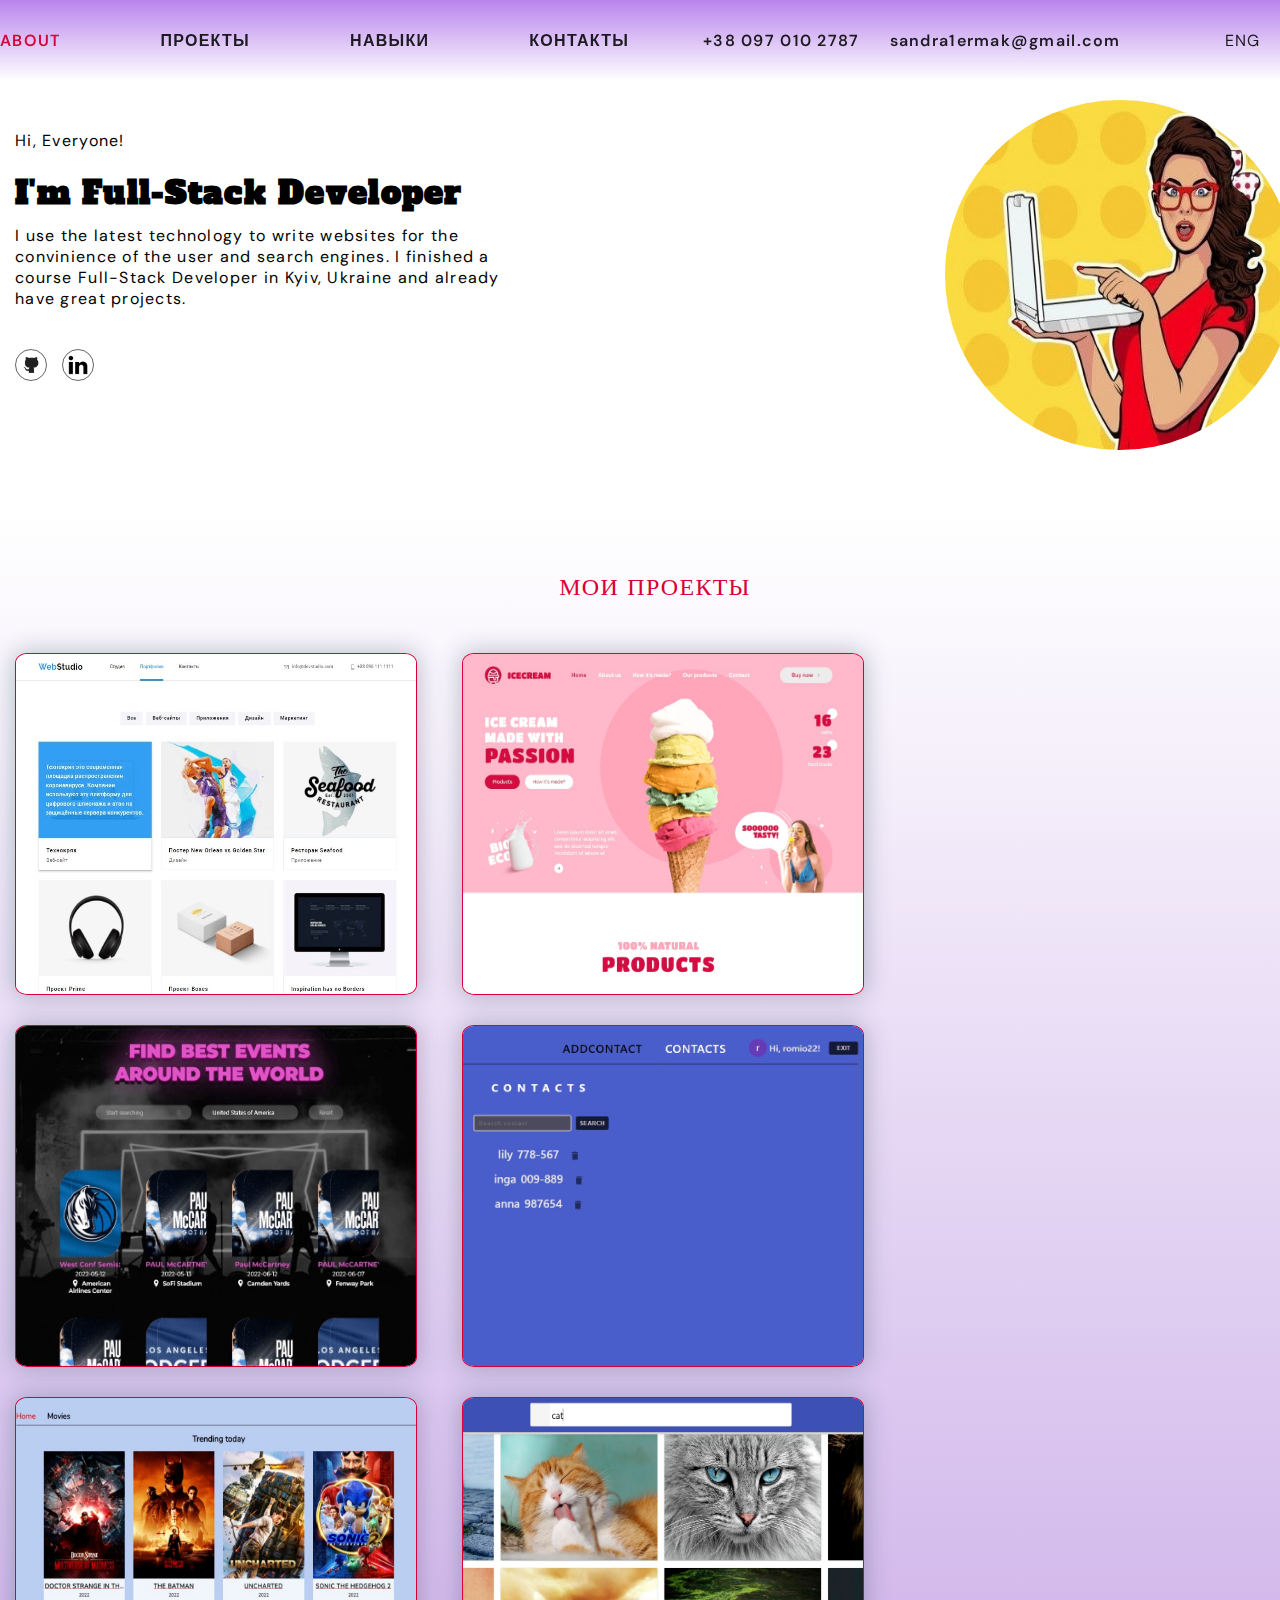
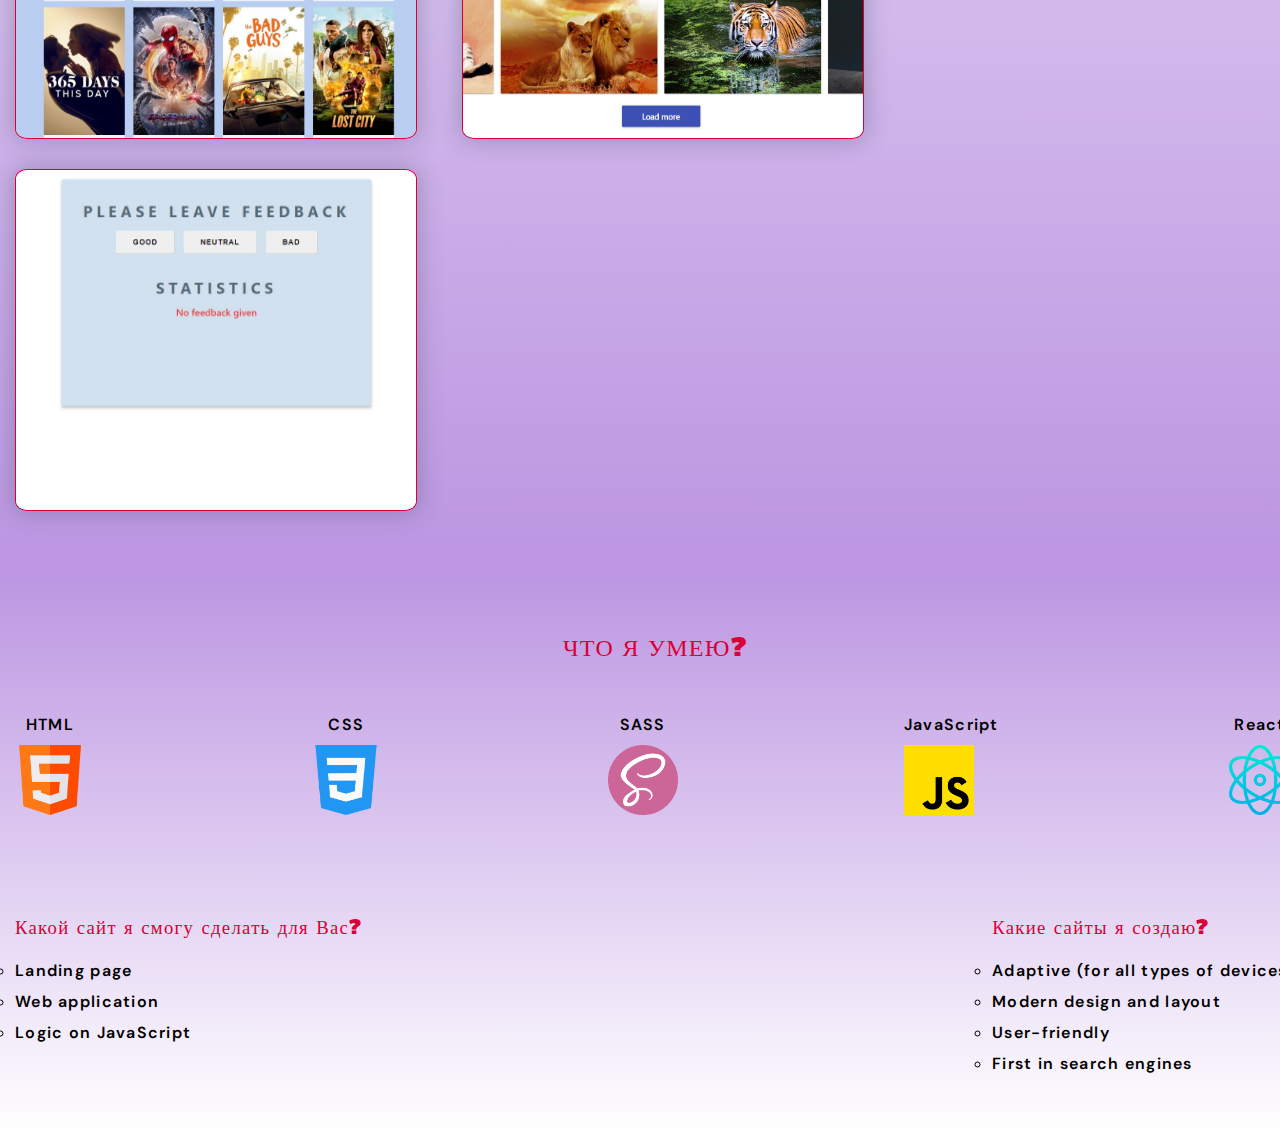
==== ruVersion.html @ e5f1d550 "3" ====
<!DOCTYPE html>
<html lang="ru">

<head>
    <meta charset="UTF-8" />
    <meta http-equiv="X-UA-Compatible" content="IE=edge" />
    <meta name="viewport" content="width=device-width, initial-scale=1.0" />
    <title>about</title>

    <link rel="preconnect" href="https://fonts.googleapis.com">
    <link rel="preconnect" href="https://fonts.gstatic.com" crossorigin>
    <link href="https://fonts.googleapis.com/css2?family=Alfa+Slab+One&display=swap" rel="stylesheet">

    <link rel="preconnect" href="https://fonts.googleapis.com">
    <link rel="preconnect" href="https://fonts.gstatic.com" crossorigin>
    <link href="https://fonts.googleapis.com/css2?family=DM+Sans&display=swap" rel="stylesheet">

    <link rel="stylesheet" href="css/main.min.css" />
</head>

<body>
    <!--  HEADER SECTION  -->
    <header class="header">
        <div class="header-container">
            <nav class="header__nav">
                <ul class="nav__list">
                    <li class="nav__item">
                        <a href="#about" class="nav__item__link"><span class="current-link">about</span></a>
                    </li>
                    <li class="nav__item">
                        <a href="#projects" class="nav__item__link">проекты</a>
                    </li>
                    <li class="nav__item">
                        <a href="#skills" class="nav__item__link">навыки</a>
                    </li>
                    <li class="nav__item">
                        <a href="contacts.html" class="nav__item__link">контакты</a>
                    </li>
                </ul>
            </nav>
            <ul class="header__contacts">
                <li class="header__contacts--item">
                    <a href="tel:++380970102787" class="link header__contacts--link">+38 097 010 2787</a>
                </li>
                <li class="header__contacts--item">
                    <a href="mailto:sandra1ermak@gmail.com"
                        class="link header__contacts--link">sandra1ermak@gmail.com</a>
                </li>
            </ul>
            <ul class="list header__language">
                <li class="header__language--item">
                    <a href="index.html" class="link header__language--link">ENG</a>
                </li>
                <li class="header__language--item">
                    <a href="" class="link header__language--link">PL</a>
                </li>
            </ul>
        </div>
    </header>

    <!--  MAIN SECTION  -->
    <main>
        <section class="aboutMe" id="about">
            <div class="container aboutMe__container">
                <div class="aboutMe__description--container">
                    <p class="aboutMe__title">Hi, Everyone!</p>
                    <h1 class="aboutMe__mainTitle">I'm Full-Stack Developer</h1>
                    <p class="aboutMe__description--text">
                        I use the latest technology to write websites for the convinience
                        of the user and search engines. I finished a course Full-Stack
                        Developer in Kyiv, Ukraine and already have great projects.
                    </p>
                    <ul class="aboutMe__list">
                        <li class="aboutMe__list--item">
                            <a href="https://github.com/sandra9ermak?tab=repositories" target="_blank"
                                class="aboutMe__list--link">
                                <img src="./img/github2.png" alt="github" width="20" height="20" />
                            </a>
                        </li>
                        <li class="aboutMe__list--item">
                            <a href=" https://www.linkedin.com/in/oleksandra-yermak-b5b738228/" target="_blank"
                                class="aboutMe__list--link">
                                <img src="./img/linkedin2.png" alt="linkedin" width="20" height="20" />
                            </a>
                        </li>
                    </ul>
                </div>
                <img src="./img/girl-with-pc2.jpg" alt="girl-with-pc" class="aboutMe__img" />
            </div>
        </section>

        <section class="projects" id="projects">
            <div class="container">
                <h2 class="projects__title">Мои проекты</h2>
                <ul class="projects__list">
                    <li class="projects__list--item">
                        <a href="https://sandra9ermak.github.io/goit-markup-hw-08/" target="_blank"
                            class="galery-shadow">
                            <div class="port-hover-window">
                                <img src="./img/webstudio.jpg" alt="webstudio" class="projects__list--img" />
                                <div class="projects__list--imgDescription">
                                    <h3 class="projects__list--title">WebStudio</h3>
                                    <p class="projects__list--description">
                                        On this website you can find more information about
                                        Ukrainian company WebStudio. What they create, with
                                        companies they cooperate with and their contacts.
                                    </p>
                                    <object>
                                        <a href="https://github.com/sandra9ermak/goit-markup-hw-08" target="_blank"
                                            class="github-link">GitHub</a>
                                    </object>
                                </div>
                            </div>
                        </a>
                    </li>
                    <li class="projects__list--item">
                        <a href="https://adriantmocaliuc.github.io/experimentators/" target="_blank"
                            class="galery-shadow">
                            <div class="port-hover-window">
                                <img src="./img/icecream.png" alt="icecream" class="projects__list--img" />
                                <div class="projects__list--imgDescription">
                                    <h3 class="projects__list--title">Ice cream</h3>
                                    <p class="projects__list--description">
                                        This project was created so that people can find out what
                                        products ICE CREAM has and buy ice cream in one click
                                        without leaving home.
                                    </p>
                                    <object>
                                        <a href="https://github.com/sandra9ermak/experimentators" target="_blank"
                                            class="github-link">GitHub</a>
                                    </object>
                                </div>
                            </div>
                        </a>
                    </li>
                    <li class="projects__list--item">
                        <a href="https://iuriibilonog.github.io/js-project/" target="_blank" class="galery-shadow">
                            <div class="port-hover-window">
                                <img src="./img/booster.jpg" alt="booster" class="projects__list--img" />
                                <div class="projects__list--imgDescription">
                                    <h3 class="projects__list--title">Event Booster</h3>
                                    <p class="projects__list--description">
                                        The idea of this project is that people who looking for an
                                        event or want to go on concert of their favorite singer or
                                        basketball game can find in this webWebSite and find out
                                        when and where this event will be.
                                    </p>
                                    <object>
                                        <a href="https://github.com/sandra9ermak/js-project" target="_blank"
                                            class="github-link">GitHub</a>
                                    </object>
                                </div>
                            </div>
                        </a>
                    </li>
                    <li class="projects__list--item">
                        <a href="https://sandra9ermak-phonebook-registration-and-login.netlify.app/" target="_blank"
                            class="galery-shadow">
                            <div class="port-hover-window">
                                <img src="./img/phonebook.png" alt="phonebook" class="projects__list--img" />
                                <div class="projects__list--imgDescription">
                                    <h3 class="projects__list--title">Phonebook</h3>
                                    <p class="projects__list--description">
                                        In Phonebook everyone can register or login, then add your
                                        contacts, delete and find someone he is looking for.
                                    </p>
                                    <object>
                                        <a href="https://github.com/sandra9ermak/goit-react-hw-08-phonebook"
                                            target="_blank" class="github-link">GitHub</a>
                                    </object>
                                </div>
                            </div>
                        </a>
                    </li>
                    <li class="projects__list--item">
                        <a href="https://sandraermak-goit-react-hw-04-movies.netlify.app/" target="_blank"
                            class="galery-shadow">
                            <div class="port-hover-window">
                                <img src="./img/movies.png" alt="movies" class="projects__list--img" />
                                <div class="projects__list--imgDescription">
                                    <h3 class="projects__list--title">Movies</h3>
                                    <p class="projects__list--description">
                                        Here you can see what films are currently popular, read
                                        information about the cast, about this movie and review.
                                        Also you can find other movies in search engine.
                                    </p>
                                    <object>
                                        <a href="https://github.com/sandra9ermak/goit-react-hw-04-movies"
                                            target="_blank" class="github-link">GitHub</a>
                                    </object>
                                </div>
                            </div>
                        </a>
                    </li>
                    <li class="projects__list--item">
                        <a href="https://sandra9ermak.github.io/goit-react-hw-04-hooks-images/" target="_blank"
                            class="galery-shadow">
                            <div class="port-hover-window">
                                <img src="./img/image-finder.png" alt="image-finder" class="projects__list--img" />
                                <div class="projects__list--imgDescription">
                                    <h3 class="projects__list--title">Image Finder</h3>
                                    <p class="projects__list--description">
                                        Image finder has many photos, when you type in search
                                        engine everything you are looking for will be shown.
                                    </p>
                                    <object>
                                        <a href="https://github.com/sandra9ermak/goit-react-hw-04-hooks-images"
                                            target="_blank" class="github-link">GitHub</a>
                                    </object>
                                </div>
                            </div>
                        </a>
                    </li>
                    <li class="projects__list--item">
                        <a href="https://sandra9ermak.github.io/goit-react-hw-04-hooks-feedback/" target="_blank"
                            class="galery-shadow">
                            <div class="port-hover-window">
                                <img src="./img/feedback.png" alt="feedback" class="projects__list--img" />
                                <div class="projects__list--imgDescription">
                                    <h3 class="projects__list--title">Feedback</h3>
                                    <p class="projects__list--description">
                                        This project is reviews widget, where everybody can leave
                                        a feedback and company will see their rating.
                                    </p>
                                    <object>
                                        <a href="https://github.com/sandra9ermak/goit-react-hw-04-hooks-feedback"
                                            target="_blank" class="github-link">GitHub</a>
                                    </object>
                                </div>
                            </div>
                        </a>
                    </li>
                </ul>
            </div>
        </section>

        <section class="skills" id="skills">
            <div class="container">
                <h2 class="skills__title">Что я умею?</h2>
                <ul class="list skils__list">
                    <li class="skils__list--item">
                        HTML
                        <img src="./img/icons/html.png" alt="html-icon" width="70" height="70"
                            class="skills__list--img" />
                    </li>
                    <li class="skils__list--item">
                        CSS
                        <img src="./img/icons/css-3.png" alt="css-icon" width="70" height="70"
                            class="skills__list--img" />
                    </li>
                    <li class="skils__list--item">
                        SASS
                        <img src="./img/icons/sass.png" alt="sass-icon" width="70" height="70"
                            class="skills__list--img" />
                    </li>
                    <li class="skils__list--item">
                        JavaScript
                        <img src="./img/icons/js.png" alt="javasciprt=icon" width="70" height="70"
                            class="skills__list--img" />
                    </li>
                    <li class="skils__list--item">
                        React
                        <img src="./img/icons/react.png" alt="react-icon" width="70" height="70"
                            class="skills__list--img" />
                    </li>
                </ul>
                <div class="skills__websites--container">
                    <div>
                        <h3 class="skills__secondTitle">
                            Какой сайт я смогу сделать для Вас?
                        </h3>
                        <ul class="skills__websites--lists">
                            <li class="skills__websites--item">Landing page</li>
                            <li class="skills__websites--item">Web application</li>
                            <li class="skills__websites--item">Logic on JavaScript</li>
                        </ul>
                    </div>
                    <div>
                        <h3 class="skills__secondTitle">
                            Какие сайты я создаю?
                        </h3>
                        <ul class="skills__websites--lists">
                            <li class="skills__websites--item">Adaptive (for all types of devices)</li>
                            <li class="skills__websites--item">Modern design and layout</li>
                            <li class="skills__websites--item">User-friendly</li>
                            <li class="skills__websites--item">First in search engines</li>
                        </ul>
                    </div>
                </div>
            </div>
        </section>
    </main>
</body>

</html>
---- css/main.min.css ----
h1,h2,h3,h4,h5,h6,p{margin-top:0;margin-bottom:0}ul,ol{padding-left:0;margin-top:0;margin-bottom:0}.list{list-style:none}.link{text-decoration:none}img{display:block;max-width:100%;height:auto}body{margin:0;background-color:#6209bb3e;font-family:'DM Sans', sans-serif;letter-spacing:0.08em}.container{width:100%;padding-left:15px;padding-right:15px;margin:0 auto;max-width:480px}@media screen and (min-width: 768px){.container{max-width:768px}}@media screen and (min-width: 1200px){.container{max-width:1300px}}.section{padding-top:94px;padding-bottom:94px}.header{width:100%;background:linear-gradient(#af74eae0, #fff);position:fixed;z-index:100}.header-container{padding-top:30px;padding-bottom:30px;margin:0 auto;display:flex;width:1300px;display:flex;justify-content:space-between}.nav__list{display:flex}.nav__item{list-style:none}.nav__item:not(:last-child){margin-right:100px}.nav__item__link{color:rgba(0,0,0,0.866);text-decoration:none;text-transform:uppercase;font-weight:600}.nav__item__link:hover,.nav__item__link:focus{color:#d80036}.current-link{color:#d80036}.header__contacts{display:flex;list-style:none}.header__contacts--item{margin-right:30px}.header__contacts--link{color:rgba(0,0,0,0.866);font-weight:600}.header__contacts--link:hover,.header__contacts--link:focus{color:#d80036}.header__language{display:flex}.header__language--item:not(:last-child){margin-right:20px}.header__language--link{color:rgba(0,0,0,0.866)}.header__language--link:hover,.header__language--link:focus{color:#d80036}.projects{padding-top:60px;padding-bottom:60px;background:linear-gradient(#fff, #6209bb3e)}.projects__title{text-align:center;margin-bottom:50px;text-transform:uppercase;color:#d80036;font-family:'Alfa Slab One', cursive;font-weight:500}.projects__list{list-style:none;display:flex;flex-wrap:wrap;margin-left:-45px;margin-bottom:-30px}.projects__list--item{margin-left:45px;margin-bottom:30px}.projects__list--img{height:340px;width:400px}.port-hover-window{border:1px solid #d80036;border-radius:3%;-webkit-box-shadow:0px 0px 23px 2px rgba(34,60,80,0.28);-moz-box-shadow:0px 0px 23px 2px rgba(34,60,80,0.28);box-shadow:0px 0px 23px 2px rgba(34,60,80,0.28);position:relative;overflow:hidden}.projects__list--imgDescription{position:absolute;top:0;left:0;height:100%;width:100%;padding-top:40px;padding-bottom:40px;color:#d80036;font-weight:600;background-color:rgba(255,255,255,0.91);transform:translateY(-100%);transition:transform 950ms cubic-bezier(0.4, 0, 0.2, 1)}.projects__list--title{text-align:center;margin-bottom:20px;font-weight:800}.projects__list--description{padding:20px 20px}.galery-shadow:hover .projects__list--imgDescription,.galery-shadow:focus .projects__list--imgDescription{transform:translateY(0%)}.github-link{padding:20px 20px 0 20px;color:#000;font-size:18px}.aboutMe{padding-top:100px;background-color:#fff;padding-bottom:60px}.aboutMe__container{display:flex;justify-content:space-between}.aboutMe__description--container{margin-top:30px}.aboutMe__mainTitle{margin-top:20px;margin-bottom:10px;font-family:'Alfa Slab One', cursive}.aboutMe__img{width:350px;height:350px;border-radius:50%}.aboutMe__description--text{width:500px;margin-bottom:40px}.aboutMe__list{display:flex;list-style:none}.aboutMe__list--item:not(:last-child){margin-right:15px}.aboutMe__list--link{width:30px;height:30px;border:1px solid rgba(52,50,50,0.751);border-radius:50%;display:flex;justify-content:center;align-items:center}.skills{padding-top:60px;padding-bottom:60px;background:linear-gradient(#6209bb3e, #fff)}.skills__title{text-transform:uppercase;text-align:center;margin-bottom:50px;color:#d80036;font-family:'Alfa Slab One', cursive;font-weight:500}.skils__list{display:flex;justify-content:space-between}.skils__list--item{text-align:center;font-weight:600}.skills__list--img{margin-top:10px;animation:pulsing 10s infinite}@keyframes pulsing{0%{-webkit-transform:scale(0.5, 0.5);transform:scale(0.5, 0.5)}50%{-webkit-transform:scale(1, 1);transform:scale(1, 1)}100%{-webkit-transform:scale(0.5, 0.5);transform:scale(0.5, 0.5)}}.skills__websites--container{margin-top:100px;display:flex;justify-content:space-between}.skills__secondTitle{margin-bottom:20px;color:#d80036;font-weight:500;font-family:'Alfa Slab One', cursive}.skills__websites--lists{list-style:circle;font-weight:600}.skills__websites--item:not(:last-child){margin-bottom:10px}
/*# sourceMappingURL=main.min.css.map */
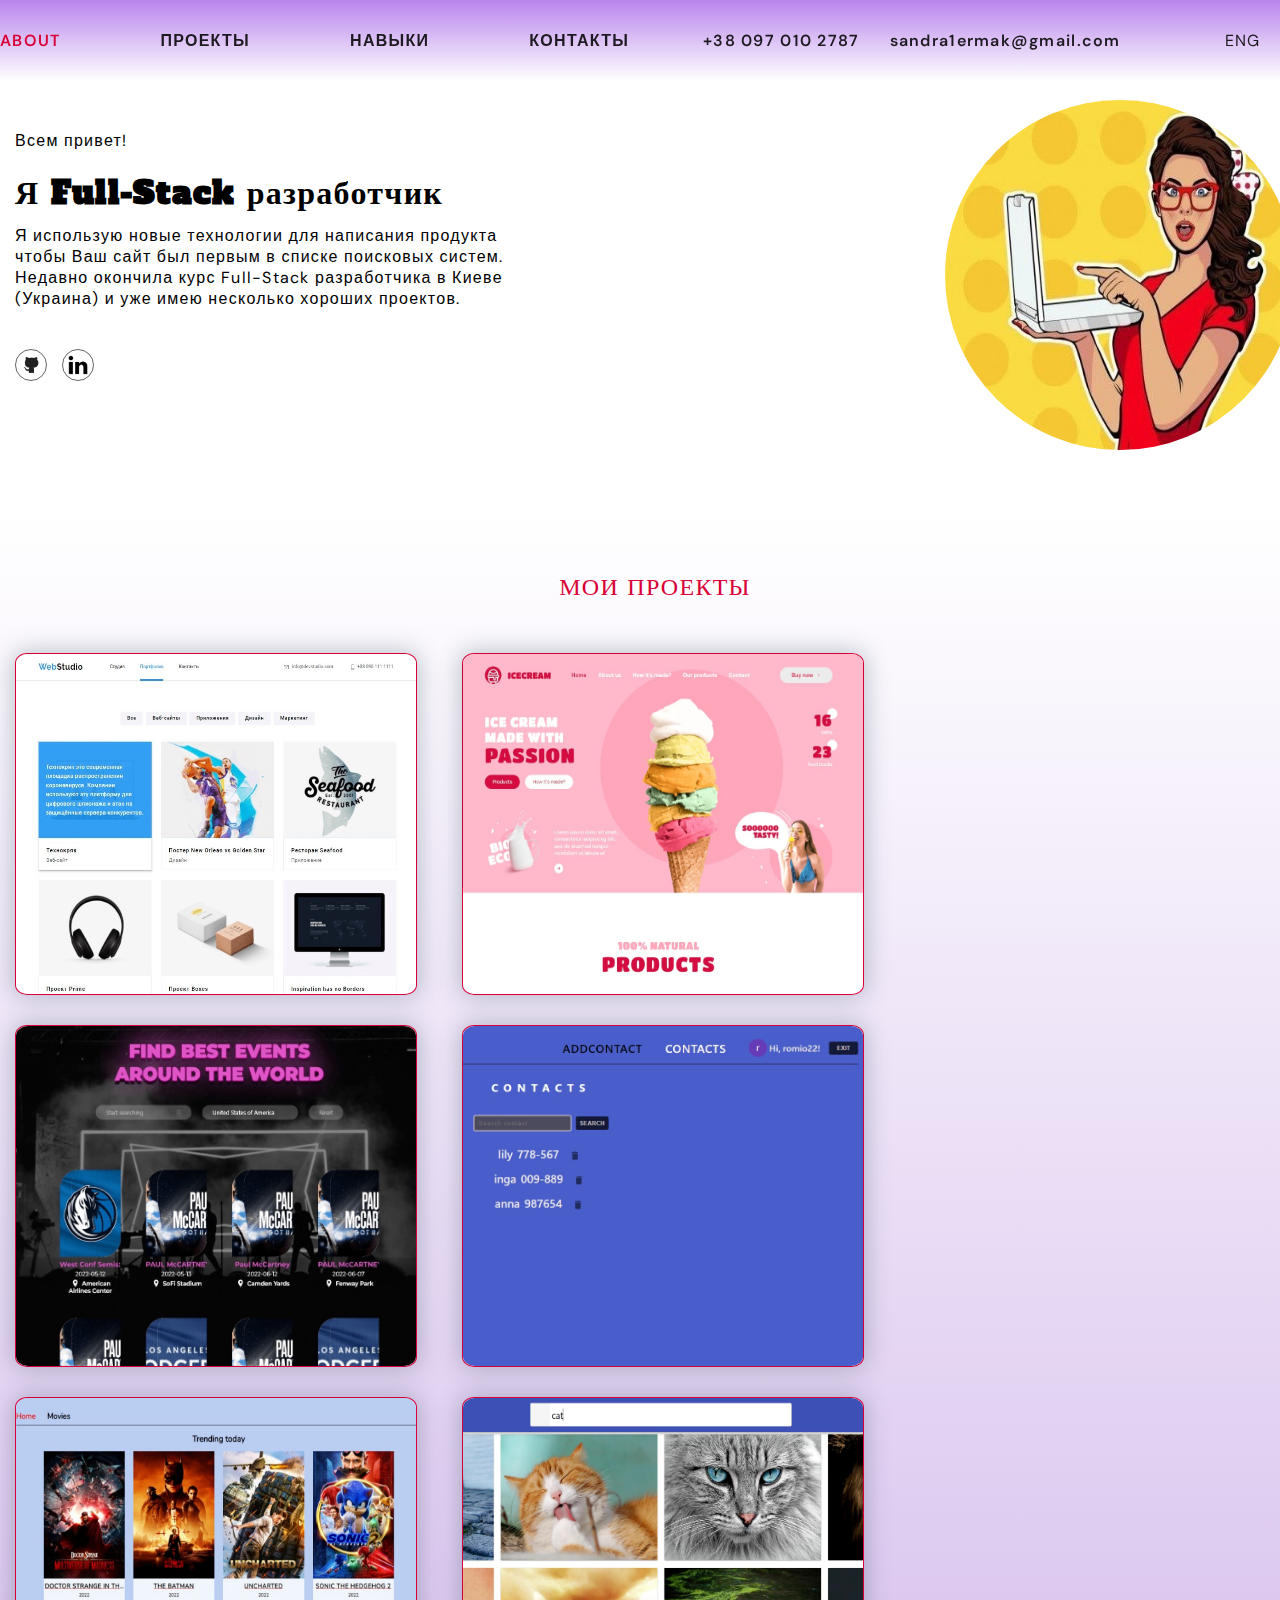
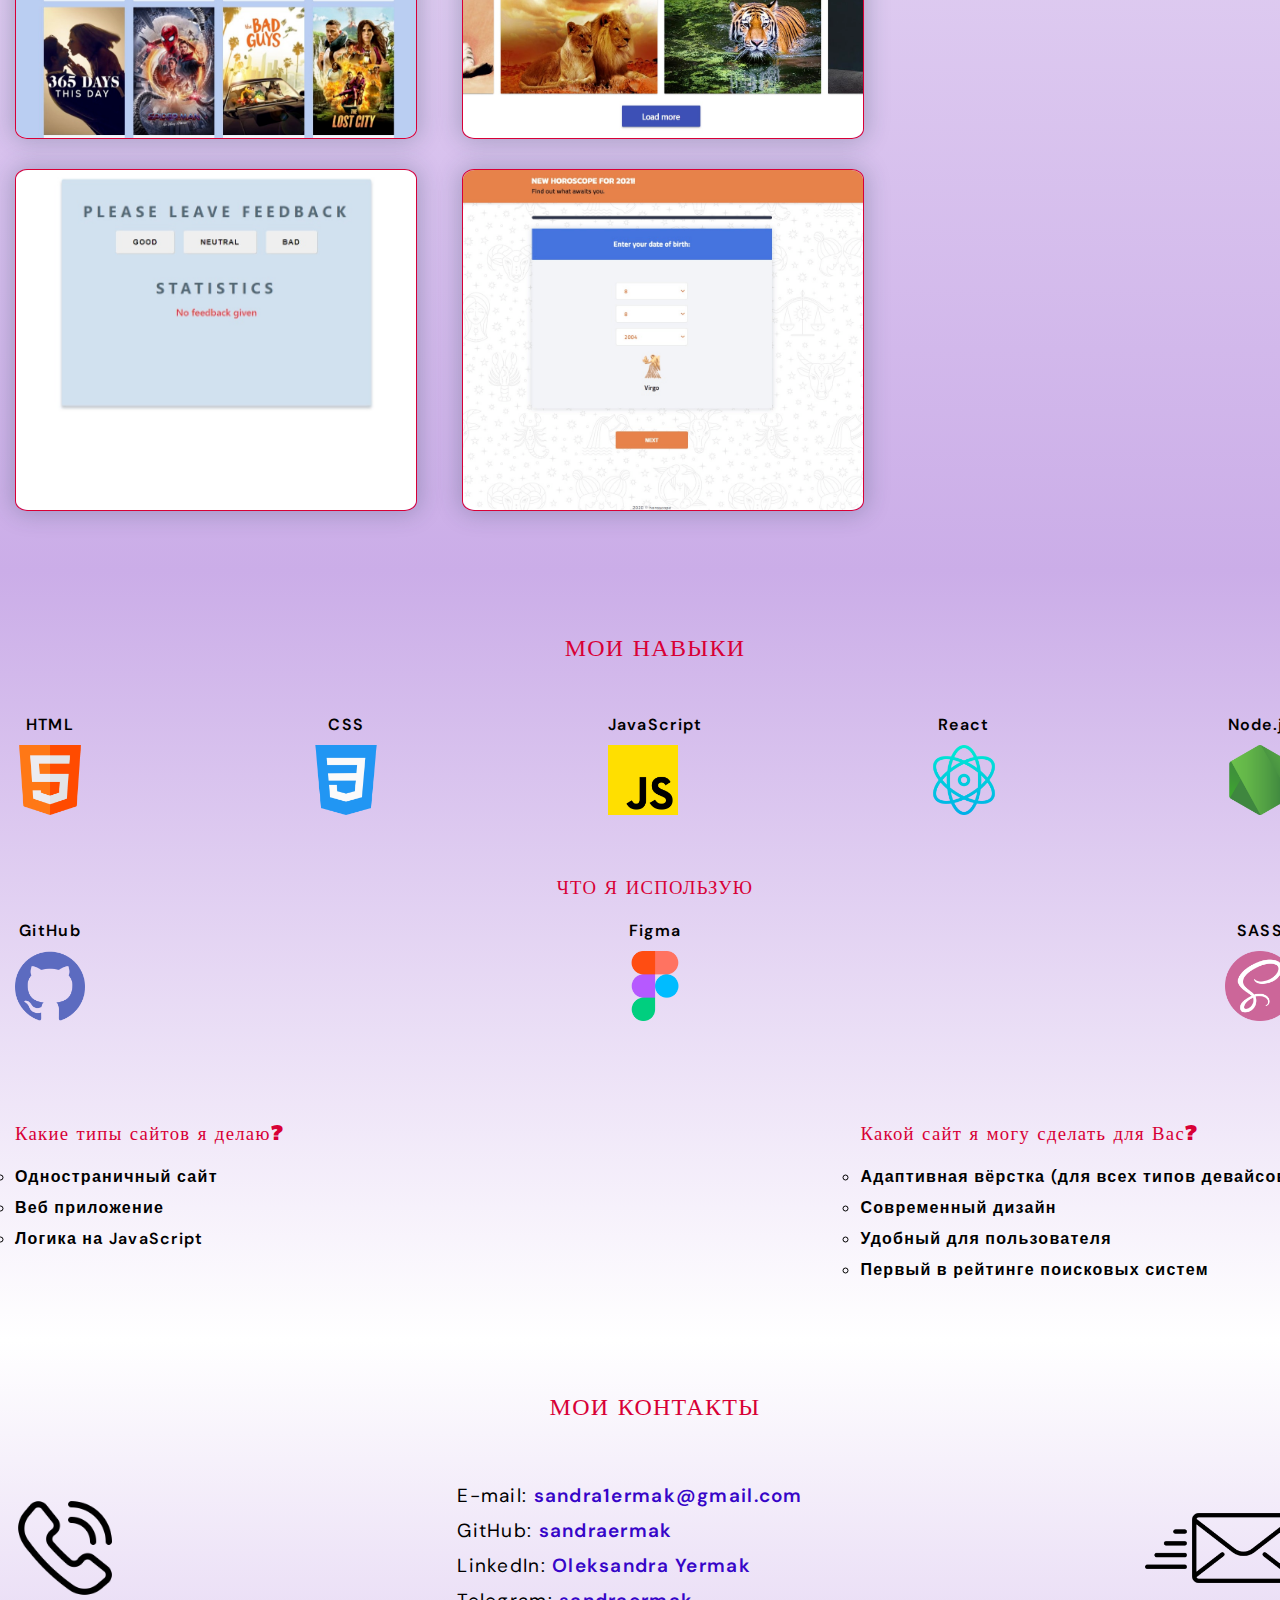
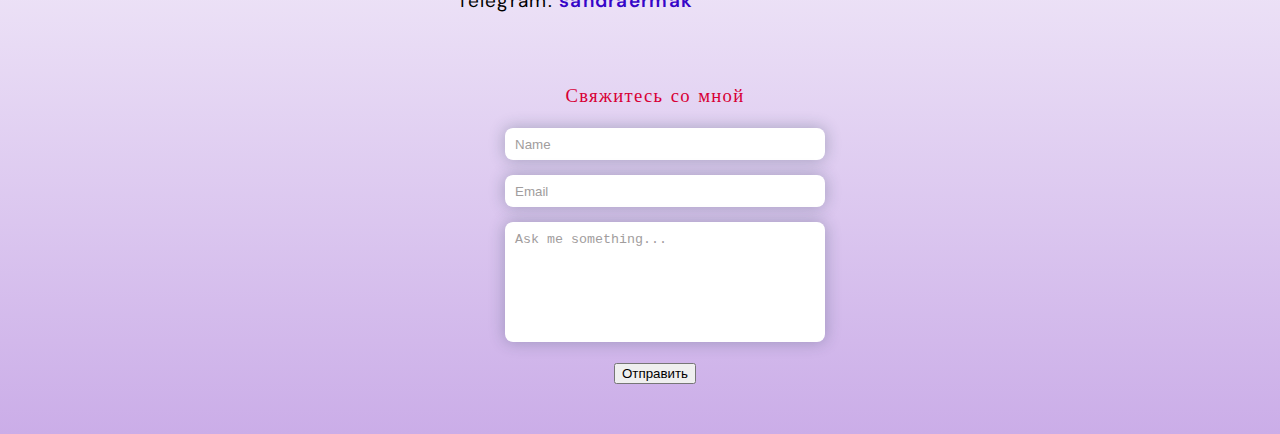
==== commit 9846e778: "3" ====
--- a/ruVersion.html
+++ b/ruVersion.html
@@ -63,12 +63,13 @@
         <section class="aboutMe" id="about">
             <div class="container aboutMe__container">
                 <div class="aboutMe__description--container">
-                    <p class="aboutMe__title">Hi, Everyone!</p>
-                    <h1 class="aboutMe__mainTitle">I'm Full-Stack Developer</h1>
+                    <p class="aboutMe__title">Всем привет!</p>
+                    <h1 class="aboutMe__mainTitle">Я Full-Stack разработчик</h1>
                     <p class="aboutMe__description--text">
-                        I use the latest technology to write websites for the convinience
-                        of the user and search engines. I finished a course Full-Stack
-                        Developer in Kyiv, Ukraine and already have great projects.
+                        Я использую новые технологии для написания продукта чтобы Ваш
+                        сайт был первым в списке поисковых систем. Недавно окончила курс
+                        Full-Stack разработчика в Киеве (Украина) и уже имею несколько 
+                        хороших проектов.
                     </p>
                     <ul class="aboutMe__list">
                         <li class="aboutMe__list--item">
@@ -88,22 +89,21 @@
                 <img src="./img/girl-with-pc2.jpg" alt="girl-with-pc" class="aboutMe__img" />
             </div>
         </section>
-
+    
         <section class="projects" id="projects">
             <div class="container">
-                <h2 class="projects__title">Мои проекты</h2>
+                <h2 class="title">Мои проекты</h2>
                 <ul class="projects__list">
                     <li class="projects__list--item">
-                        <a href="https://sandra9ermak.github.io/goit-markup-hw-08/" target="_blank"
-                            class="galery-shadow">
+                        <a href="https://sandra9ermak.github.io/goit-markup-hw-08/" target="_blank" class="galery-shadow">
                             <div class="port-hover-window">
                                 <img src="./img/webstudio.jpg" alt="webstudio" class="projects__list--img" />
                                 <div class="projects__list--imgDescription">
                                     <h3 class="projects__list--title">WebStudio</h3>
                                     <p class="projects__list--description">
-                                        On this website you can find more information about
-                                        Ukrainian company WebStudio. What they create, with
-                                        companies they cooperate with and their contacts.
+                                        На этом сайте Вы сможете найти больше информации о
+                                        компании WebStudio. Что они создают, с какими компаниями
+                                        сотрудничают и их контакты для связи.
                                     </p>
                                     <object>
                                         <a href="https://github.com/sandra9ermak/goit-markup-hw-08" target="_blank"
@@ -114,16 +114,15 @@
                         </a>
                     </li>
                     <li class="projects__list--item">
-                        <a href="https://adriantmocaliuc.github.io/experimentators/" target="_blank"
-                            class="galery-shadow">
+                        <a href="https://adriantmocaliuc.github.io/experimentators/" target="_blank" class="galery-shadow">
                             <div class="port-hover-window">
                                 <img src="./img/icecream.png" alt="icecream" class="projects__list--img" />
                                 <div class="projects__list--imgDescription">
                                     <h3 class="projects__list--title">Ice cream</h3>
                                     <p class="projects__list--description">
-                                        This project was created so that people can find out what
-                                        products ICE CREAM has and buy ice cream in one click
-                                        without leaving home.
+                                        Этот проект был сделан так что покупатели могут узнать 
+                                        какой продукт производит компания ICE CREAM и купить 
+                                        мороженное в один клик не выходя из дому.
                                     </p>
                                     <object>
                                         <a href="https://github.com/sandra9ermak/experimentators" target="_blank"
@@ -140,10 +139,11 @@
                                 <div class="projects__list--imgDescription">
                                     <h3 class="projects__list--title">Event Booster</h3>
                                     <p class="projects__list--description">
-                                        The idea of this project is that people who looking for an
-                                        event or want to go on concert of their favorite singer or
-                                        basketball game can find in this webWebSite and find out
-                                        when and where this event will be.
+                                        Идея этого проекта лежит в том, что люди которые хотят
+                                        пойти на концерт любимой группы или отведать матч 
+                                        баскетбольной команды смогут узнать на сайте где и когда
+                                        будет проходить событие, а так же перейти по ссылке в описании
+                                        купить билет.
                                     </p>
                                     <object>
                                         <a href="https://github.com/sandra9ermak/js-project" target="_blank"
@@ -161,12 +161,13 @@
                                 <div class="projects__list--imgDescription">
                                     <h3 class="projects__list--title">Phonebook</h3>
                                     <p class="projects__list--description">
-                                        In Phonebook everyone can register or login, then add your
-                                        contacts, delete and find someone he is looking for.
-                                    </p>
-                                    <object>
-                                        <a href="https://github.com/sandra9ermak/goit-react-hw-08-phonebook"
-                                            target="_blank" class="github-link">GitHub</a>
+                                        В контактной книге каждый может зарегестрироваться или войти 
+                                        если уже есть аккаунт, добавить новый контакт, удалить или найти
+                                        чей-то номер в записной книжке.
+                                    </p>
+                                    <object>
+                                        <a href="https://github.com/sandra9ermak/goit-react-hw-08-phonebook" target="_blank"
+                                            class="github-link">GitHub</a>
                                     </object>
                                 </div>
                             </div>
@@ -180,13 +181,13 @@
                                 <div class="projects__list--imgDescription">
                                     <h3 class="projects__list--title">Movies</h3>
                                     <p class="projects__list--description">
-                                        Here you can see what films are currently popular, read
-                                        information about the cast, about this movie and review.
-                                        Also you can find other movies in search engine.
-                                    </p>
-                                    <object>
-                                        <a href="https://github.com/sandra9ermak/goit-react-hw-04-movies"
-                                            target="_blank" class="github-link">GitHub</a>
+                                        Здесь Вы сможете посмотреть какие фильмы сейчас в топе,
+                                        узнать больше информации об актёрском составе или сюжете и прочитать
+                                        отзывы. Так же Вы можете найти другие фильмы в поисковике.
+                                    </p>
+                                    <object>
+                                        <a href="https://github.com/sandra9ermak/goit-react-hw-04-movies" target="_blank"
+                                            class="github-link">GitHub</a>
                                     </object>
                                 </div>
                             </div>
@@ -200,8 +201,8 @@
                                 <div class="projects__list--imgDescription">
                                     <h3 class="projects__list--title">Image Finder</h3>
                                     <p class="projects__list--description">
-                                        Image finder has many photos, when you type in search
-                                        engine everything you are looking for will be shown.
+                                        На сайте поиске изображений находятся разные типы фотографий,
+                                        всё что Вы вводите в поисковик сайт найдёт и покажет.
                                     </p>
                                     <object>
                                         <a href="https://github.com/sandra9ermak/goit-react-hw-04-hooks-images"
@@ -219,12 +220,32 @@
                                 <div class="projects__list--imgDescription">
                                     <h3 class="projects__list--title">Feedback</h3>
                                     <p class="projects__list--description">
-                                        This project is reviews widget, where everybody can leave
-                                        a feedback and company will see their rating.
+                                        Этот проект представляет собой таблицу отзывов где
+                                        каждый клиент может ставить оценку обслуживания и компания сможет 
+                                        прослеживать свой ретинг.
                                     </p>
                                     <object>
                                         <a href="https://github.com/sandra9ermak/goit-react-hw-04-hooks-feedback"
                                             target="_blank" class="github-link">GitHub</a>
+                                    </object>
+                                </div>
+                            </div>
+                        </a>
+                    </li>
+                    <li class="projects__list--item">
+                        <a href="https://sandra9ermak.github.io/horoscope-project/" target="_blank" class="galery-shadow">
+                            <div class="port-hover-window">
+                                <img src="./img/horoscope.png" alt="horoscope" class="projects__list--img" />
+                                <div class="projects__list--imgDescription">
+                                    <h3 class="projects__list--title">Horoscope</h3>
+                                    <p class="projects__list--description">
+                                        В гороскопе Вы можете ответить на несколько простых
+                                        вопросов, после Вам нужно будет ввести дату своего рождения
+                                        и сайт выдаст результат какой у Вас знак зодиака.
+                                    </p>
+                                    <object>
+                                        <a href="https://github.com/sandra9ermak/horoscope-project" target="_blank"
+                                            class="github-link">GitHub</a>
                                     </object>
                                 </div>
                             </div>
@@ -233,63 +254,130 @@
                 </ul>
             </div>
         </section>
-
+    
         <section class="skills" id="skills">
             <div class="container">
-                <h2 class="skills__title">Что я умею?</h2>
-                <ul class="list skils__list">
-                    <li class="skils__list--item">
+                <h2 class="title">Мои навыки</h2>
+                <ul class="list skills__list">
+                    <li class="skills__list--item">
                         HTML
-                        <img src="./img/icons/html.png" alt="html-icon" width="70" height="70"
-                            class="skills__list--img" />
-                    </li>
-                    <li class="skils__list--item">
+                        <img src="./img/icons/html.png" alt="html-icon" width="70" height="70" class="skills__list--img" />
+                    </li>
+                    <li class="skills__list--item">
                         CSS
-                        <img src="./img/icons/css-3.png" alt="css-icon" width="70" height="70"
-                            class="skills__list--img" />
-                    </li>
-                    <li class="skils__list--item">
-                        SASS
-                        <img src="./img/icons/sass.png" alt="sass-icon" width="70" height="70"
-                            class="skills__list--img" />
-                    </li>
-                    <li class="skils__list--item">
+                        <img src="./img/icons/css-3.png" alt="css-icon" width="70" height="70" class="skills__list--img" />
+                    </li>
+                    <li class="skills__list--item">
                         JavaScript
                         <img src="./img/icons/js.png" alt="javasciprt=icon" width="70" height="70"
                             class="skills__list--img" />
                     </li>
-                    <li class="skils__list--item">
+                    <li class="skills__list--item">
                         React
                         <img src="./img/icons/react.png" alt="react-icon" width="70" height="70"
                             class="skills__list--img" />
+                    </li>
+                    <li class="skills__list--item">
+                        Node.js
+                        <img src="./img/icons/node-js.png" alt="sass-icon" width="70" height="70"
+                            class="skills__list--img" />
+                    </li>
+                </ul>
+                <h3 class="skills__secondTitle">Что я использую</h3>
+                <ul class="list skills__list">
+                    <li class="skills__list--item">
+                        GitHub
+                        <img src="./img/icons/github-2.png" alt="react-icon" width="70" height="70"
+                            class="skills__list--img" />
+                    </li>
+                    <li class="skills__list--item">
+                        Figma
+                        <img src="./img/icons/figma.png" alt="react-icon" width="70" height="70"
+                            class="skills__list--img" />
+                    </li>
+                    <li class="skills__list--item">
+                        SASS
+                        <img src="./img/icons/sass.png" alt="sass-icon" width="70" height="70" class="skills__list--img" />
                     </li>
                 </ul>
                 <div class="skills__websites--container">
                     <div>
-                        <h3 class="skills__secondTitle">
-                            Какой сайт я смогу сделать для Вас?
+                        <h3 class="skills__thirdTitle">
+                            Какие типы сайтов я делаю?
                         </h3>
                         <ul class="skills__websites--lists">
-                            <li class="skills__websites--item">Landing page</li>
-                            <li class="skills__websites--item">Web application</li>
-                            <li class="skills__websites--item">Logic on JavaScript</li>
+                            <li class="skills__websites--item">Одностраничный сайт</li>
+                            <li class="skills__websites--item">Веб приложение</li>
+                            <li class="skills__websites--item">Логика на JavaScript</li>
                         </ul>
                     </div>
                     <div>
-                        <h3 class="skills__secondTitle">
-                            Какие сайты я создаю?
+                        <h3 class="skills__thirdTitle">
+                            Какой сайт я могу сделать для Вас?
                         </h3>
                         <ul class="skills__websites--lists">
-                            <li class="skills__websites--item">Adaptive (for all types of devices)</li>
-                            <li class="skills__websites--item">Modern design and layout</li>
-                            <li class="skills__websites--item">User-friendly</li>
-                            <li class="skills__websites--item">First in search engines</li>
+                            <li class="skills__websites--item">
+                                Адаптивная вёрстка (для всех типов девайсов)
+                            </li>
+                            <li class="skills__websites--item">Современный дизайн</li>
+                            <li class="skills__websites--item">Удобный для пользователя</li>
+                            <li class="skills__websites--item">Первый в рейтинге поисковых систем</li>
                         </ul>
                     </div>
                 </div>
             </div>
         </section>
+    
+        <section class="contacts" id="contacts">
+            <div class="container">
+                <h2 class="title">Мои контакты</h2>
+                <div class="contacts__container">
+                    <img src="./img/phone-call.png" alt="phone-call" class="phone" />
+                    <ul class="list">
+                        <li class="contacts__list--item">
+                            E-mail:
+                            <a href="mailto:sandra1ermak@gmail.com"
+                                class="link contacts__list--link">sandra1ermak@gmail.com</a>
+                        </li>
+                        <li class="contacts__list--item">
+                            GitHub:
+                            <a href="https://github.com/sandra9ermak?tab=repositories"
+                                class="link contacts__list--link">sandraermak</a>
+                        </li>
+                        <li class="contacts__list--item">
+                            LinkedIn:
+                            <a href="https://www.linkedin.com/in/oleksandra-yermak-b5b738228/"
+                                class="link contacts__list--link">Oleksandra Yermak</a>
+                        </li>
+                        <li class="contacts__list--item">
+                            Telegram:
+                            <a href="https://t.me/sandraermak" class="link contacts__list--link">sandraermak</a>
+                        </li>
+                    </ul>
+                    <img src="./img/email.png" alt="email" width="150" height="150" class="mail" />
+                </div>
+    
+                <div class="contact__form--container">
+                    <h3 class="contact__form--title">Свяжитесь со мной</h3>
+                    <form class="contact__form">
+                        <label class="contacts__form--label">
+                            <input type="text" name="name" class="contact_form--input" placeholder="Name" required />
+                        </label>
+                        <label class="contacts__form--label">
+                            <input type="email" name="email" class="contact_form--input" placeholder="Email" required />
+                        </label>
+                        <label class="contacts__form--label">
+                            <textarea name="text" class="contact_form--input text" placeholder="Ask me something..."
+                                required></textarea>
+                        </label>
+                        <button>Отправить</button>
+                    </form>
+                </div>
+            </div>
+        </section>
     </main>
-</body>
-
-</html>+    
+    <script src="./js/script.js"></script>
+    </body>
+    
+    </html>--- a/css/main.min.css
+++ b/css/main.min.css
@@ -1,2 +1,2 @@
-h1,h2,h3,h4,h5,h6,p{margin-top:0;margin-bottom:0}ul,ol{padding-left:0;margin-top:0;margin-bottom:0}.list{list-style:none}.link{text-decoration:none}img{display:block;max-width:100%;height:auto}body{margin:0;background-color:#6209bb3e;font-family:'DM Sans', sans-serif;letter-spacing:0.08em}.container{width:100%;padding-left:15px;padding-right:15px;margin:0 auto;max-width:480px}@media screen and (min-width: 768px){.container{max-width:768px}}@media screen and (min-width: 1200px){.container{max-width:1300px}}.section{padding-top:94px;padding-bottom:94px}.header{width:100%;background:linear-gradient(#af74eae0, #fff);position:fixed;z-index:100}.header-container{padding-top:30px;padding-bottom:30px;margin:0 auto;display:flex;width:1300px;display:flex;justify-content:space-between}.nav__list{display:flex}.nav__item{list-style:none}.nav__item:not(:last-child){margin-right:100px}.nav__item__link{color:rgba(0,0,0,0.866);text-decoration:none;text-transform:uppercase;font-weight:600}.nav__item__link:hover,.nav__item__link:focus{color:#d80036}.current-link{color:#d80036}.header__contacts{display:flex;list-style:none}.header__contacts--item{margin-right:30px}.header__contacts--link{color:rgba(0,0,0,0.866);font-weight:600}.header__contacts--link:hover,.header__contacts--link:focus{color:#d80036}.header__language{display:flex}.header__language--item:not(:last-child){margin-right:20px}.header__language--link{color:rgba(0,0,0,0.866)}.header__language--link:hover,.header__language--link:focus{color:#d80036}.projects{padding-top:60px;padding-bottom:60px;background:linear-gradient(#fff, #6209bb3e)}.projects__title{text-align:center;margin-bottom:50px;text-transform:uppercase;color:#d80036;font-family:'Alfa Slab One', cursive;font-weight:500}.projects__list{list-style:none;display:flex;flex-wrap:wrap;margin-left:-45px;margin-bottom:-30px}.projects__list--item{margin-left:45px;margin-bottom:30px}.projects__list--img{height:340px;width:400px}.port-hover-window{border:1px solid #d80036;border-radius:3%;-webkit-box-shadow:0px 0px 23px 2px rgba(34,60,80,0.28);-moz-box-shadow:0px 0px 23px 2px rgba(34,60,80,0.28);box-shadow:0px 0px 23px 2px rgba(34,60,80,0.28);position:relative;overflow:hidden}.projects__list--imgDescription{position:absolute;top:0;left:0;height:100%;width:100%;padding-top:40px;padding-bottom:40px;color:#d80036;font-weight:600;background-color:rgba(255,255,255,0.91);transform:translateY(-100%);transition:transform 950ms cubic-bezier(0.4, 0, 0.2, 1)}.projects__list--title{text-align:center;margin-bottom:20px;font-weight:800}.projects__list--description{padding:20px 20px}.galery-shadow:hover .projects__list--imgDescription,.galery-shadow:focus .projects__list--imgDescription{transform:translateY(0%)}.github-link{padding:20px 20px 0 20px;color:#000;font-size:18px}.aboutMe{padding-top:100px;background-color:#fff;padding-bottom:60px}.aboutMe__container{display:flex;justify-content:space-between}.aboutMe__description--container{margin-top:30px}.aboutMe__mainTitle{margin-top:20px;margin-bottom:10px;font-family:'Alfa Slab One', cursive}.aboutMe__img{width:350px;height:350px;border-radius:50%}.aboutMe__description--text{width:500px;margin-bottom:40px}.aboutMe__list{display:flex;list-style:none}.aboutMe__list--item:not(:last-child){margin-right:15px}.aboutMe__list--link{width:30px;height:30px;border:1px solid rgba(52,50,50,0.751);border-radius:50%;display:flex;justify-content:center;align-items:center}.skills{padding-top:60px;padding-bottom:60px;background:linear-gradient(#6209bb3e, #fff)}.skills__title{text-transform:uppercase;text-align:center;margin-bottom:50px;color:#d80036;font-family:'Alfa Slab One', cursive;font-weight:500}.skils__list{display:flex;justify-content:space-between}.skils__list--item{text-align:center;font-weight:600}.skills__list--img{margin-top:10px;animation:pulsing 10s infinite}@keyframes pulsing{0%{-webkit-transform:scale(0.5, 0.5);transform:scale(0.5, 0.5)}50%{-webkit-transform:scale(1, 1);transform:scale(1, 1)}100%{-webkit-transform:scale(0.5, 0.5);transform:scale(0.5, 0.5)}}.skills__websites--container{margin-top:100px;display:flex;justify-content:space-between}.skills__secondTitle{margin-bottom:20px;color:#d80036;font-weight:500;font-family:'Alfa Slab One', cursive}.skills__websites--lists{list-style:circle;font-weight:600}.skills__websites--item:not(:last-child){margin-bottom:10px}
+h1,h2,h3,h4,h5,h6,p{margin-top:0;margin-bottom:0}ul,ol{padding-left:0;margin-top:0;margin-bottom:0}.list{list-style:none}.link{text-decoration:none}img{display:block;max-width:100%;height:auto}body{margin:0;background-color:#6209bb3e;font-family:"DM Sans", sans-serif;letter-spacing:0.08em}body::-webkit-scrollbar{width:15px}body::-webkit-scrollbar-track{background-color:beige}body::-webkit-scrollbar-thumb{box-shadow:inset 0 0 3px rgba(25,2,2,0.956);border-radius:2px;background-color:#cd9ba793}html{scroll-behavior:smooth}.container{width:100%;padding-left:15px;padding-right:15px;margin:0 auto;max-width:480px}@media screen and (min-width: 768px){.container{max-width:768px}}@media screen and (min-width: 1200px){.container{max-width:1300px}}.section{padding-top:94px;padding-bottom:94px}.title{text-align:center;margin-bottom:50px;text-transform:uppercase;color:#d80036;font-family:"Alfa Slab One", cursive;font-weight:500}.header{width:100%;background:linear-gradient(#af74eae0, #fff);position:fixed;z-index:100}.header-container{padding-top:30px;padding-bottom:30px;margin:0 auto;display:flex;width:1300px;display:flex;justify-content:space-between}.nav__list{display:flex}.nav__item{list-style:none}.nav__item:not(:last-child){margin-right:100px}.nav__item__link{color:rgba(0,0,0,0.866);text-decoration:none;text-transform:uppercase;font-weight:600}.nav__item__link:hover,.nav__item__link:focus{color:#d80036}.current-link{color:#d80036}.header__contacts{display:flex;list-style:none}.header__contacts--item{margin-right:30px}.header__contacts--link{color:rgba(0,0,0,0.866);font-weight:600}.header__contacts--link:hover,.header__contacts--link:focus{color:#d80036}.header__language{display:flex}.header__language--item:not(:last-child){margin-right:20px}.header__language--link{color:rgba(0,0,0,0.866)}.header__language--link:hover,.header__language--link:focus{color:#d80036}.projects{padding-top:60px;padding-bottom:60px;background:linear-gradient(#fff, #6209bb1e)}.projects__list{list-style:none;display:flex;flex-wrap:wrap;margin-left:-45px;margin-bottom:-30px}.projects__list--item{margin-left:45px;margin-bottom:30px}.projects__list--img{height:340px;width:400px;border-radius:3%}.port-hover-window{border:1px solid #d80036;border-radius:3%;-webkit-box-shadow:0px 0px 23px 2px rgba(34,60,80,0.28);-moz-box-shadow:0px 0px 23px 2px rgba(34,60,80,0.28);box-shadow:0px 0px 23px 2px rgba(34,60,80,0.28);position:relative}.projects__list--imgDescription{position:absolute;top:0;left:0;height:100%;width:100%;color:#d80036;font-weight:600;background-color:rgba(255,255,255,0.91);border-radius:3%;opacity:0;transition:1s}.galery-shadow:hover .projects__list--imgDescription,.galery-shadow:focus .projects__list--imgDescription{opacity:1;transition:1s}.projects__list--title{text-align:center;margin-bottom:20px;font-weight:800;padding-top:40px}.projects__list--description{padding:20px 20px}.github-link{padding:20px 20px 0 20px;color:#000;font-size:18px}.aboutMe{padding-top:100px;background-color:#fff;padding-bottom:60px}.aboutMe__container{display:flex;justify-content:space-between}.aboutMe__description--container{margin-top:30px}.aboutMe__mainTitle{margin-top:20px;margin-bottom:10px;font-family:'Alfa Slab One', cursive}.aboutMe__img{width:350px;height:350px;border-radius:50%}.aboutMe__description--text{width:500px;margin-bottom:40px}.aboutMe__list{display:flex;list-style:none}.aboutMe__list--item:not(:last-child){margin-right:15px}.aboutMe__list--link{width:30px;height:30px;border:1px solid rgba(52,50,50,0.751);border-radius:50%;display:flex;justify-content:center;align-items:center;transition-property:background-color;transition-duration:1s}.aboutMe__list--link:hover,.aboutMe__list--link:focus{background-color:#d80036}.skills{padding-top:60px;padding-bottom:60px;background:linear-gradient(#6209bb1e, #fff)}.skills__list{display:flex;justify-content:space-between}.skills__list--item{text-align:center;font-weight:600}.skills__list--img{margin-top:10px;animation:pulsing 10s infinite}@keyframes pulsing{0%{-webkit-transform:scale(0.5, 0.5);transform:scale(0.5, 0.5)}50%{-webkit-transform:scale(1, 1);transform:scale(1, 1)}100%{-webkit-transform:scale(0.5, 0.5);transform:scale(0.5, 0.5)}}.skills__websites--container{margin-top:100px;display:flex;justify-content:space-between}.skills__secondTitle{text-align:center;margin-top:60px;text-transform:uppercase}.skills__secondTitle,.skills__thirdTitle{margin-bottom:20px;color:#d80036;font-weight:500;font-family:'Alfa Slab One', cursive}.skills__websites--lists{list-style:circle;font-weight:600}.skills__websites--item:not(:last-child){margin-bottom:10px}.contacts{padding-top:50px;padding-bottom:50px;background:linear-gradient(#fff, #6209bb1e)}.contacts__container{display:flex;justify-content:space-between;align-items:center}.phone{width:100px;height:100px}.contacts__list--item{font-size:19px}.contacts__list--item:not(:last-child){margin-bottom:10px}.contacts__list--link{font-weight:600;color:#3605c8}.contacts__list--link:hover,.contacts__list--link:focus{text-decoration:underline}.contact__form--container{margin-top:60px;text-align:center}.contact__form--title{margin-bottom:20px;color:#d80036;font-weight:500;font-family:"Alfa Slab One", cursive}.contact__form{display:block;width:300px;margin:0 auto}.contact_form--input{height:30px;width:300px;border-radius:8px;border:none;margin-bottom:15px;-webkit-box-shadow:0px 0px 15px 1px rgba(34,60,80,0.28);-moz-box-shadow:0px 0px 15px 1px rgba(34,60,80,0.28);box-shadow:0px 0px 15px 1px rgba(34,60,80,0.28);padding-left:10px;padding-right:10px}.contact_form--input::placeholder{color:#a19d9d}.text{height:100px;resize:none;padding-top:10px;padding-bottom:10px}
 /*# sourceMappingURL=main.min.css.map */